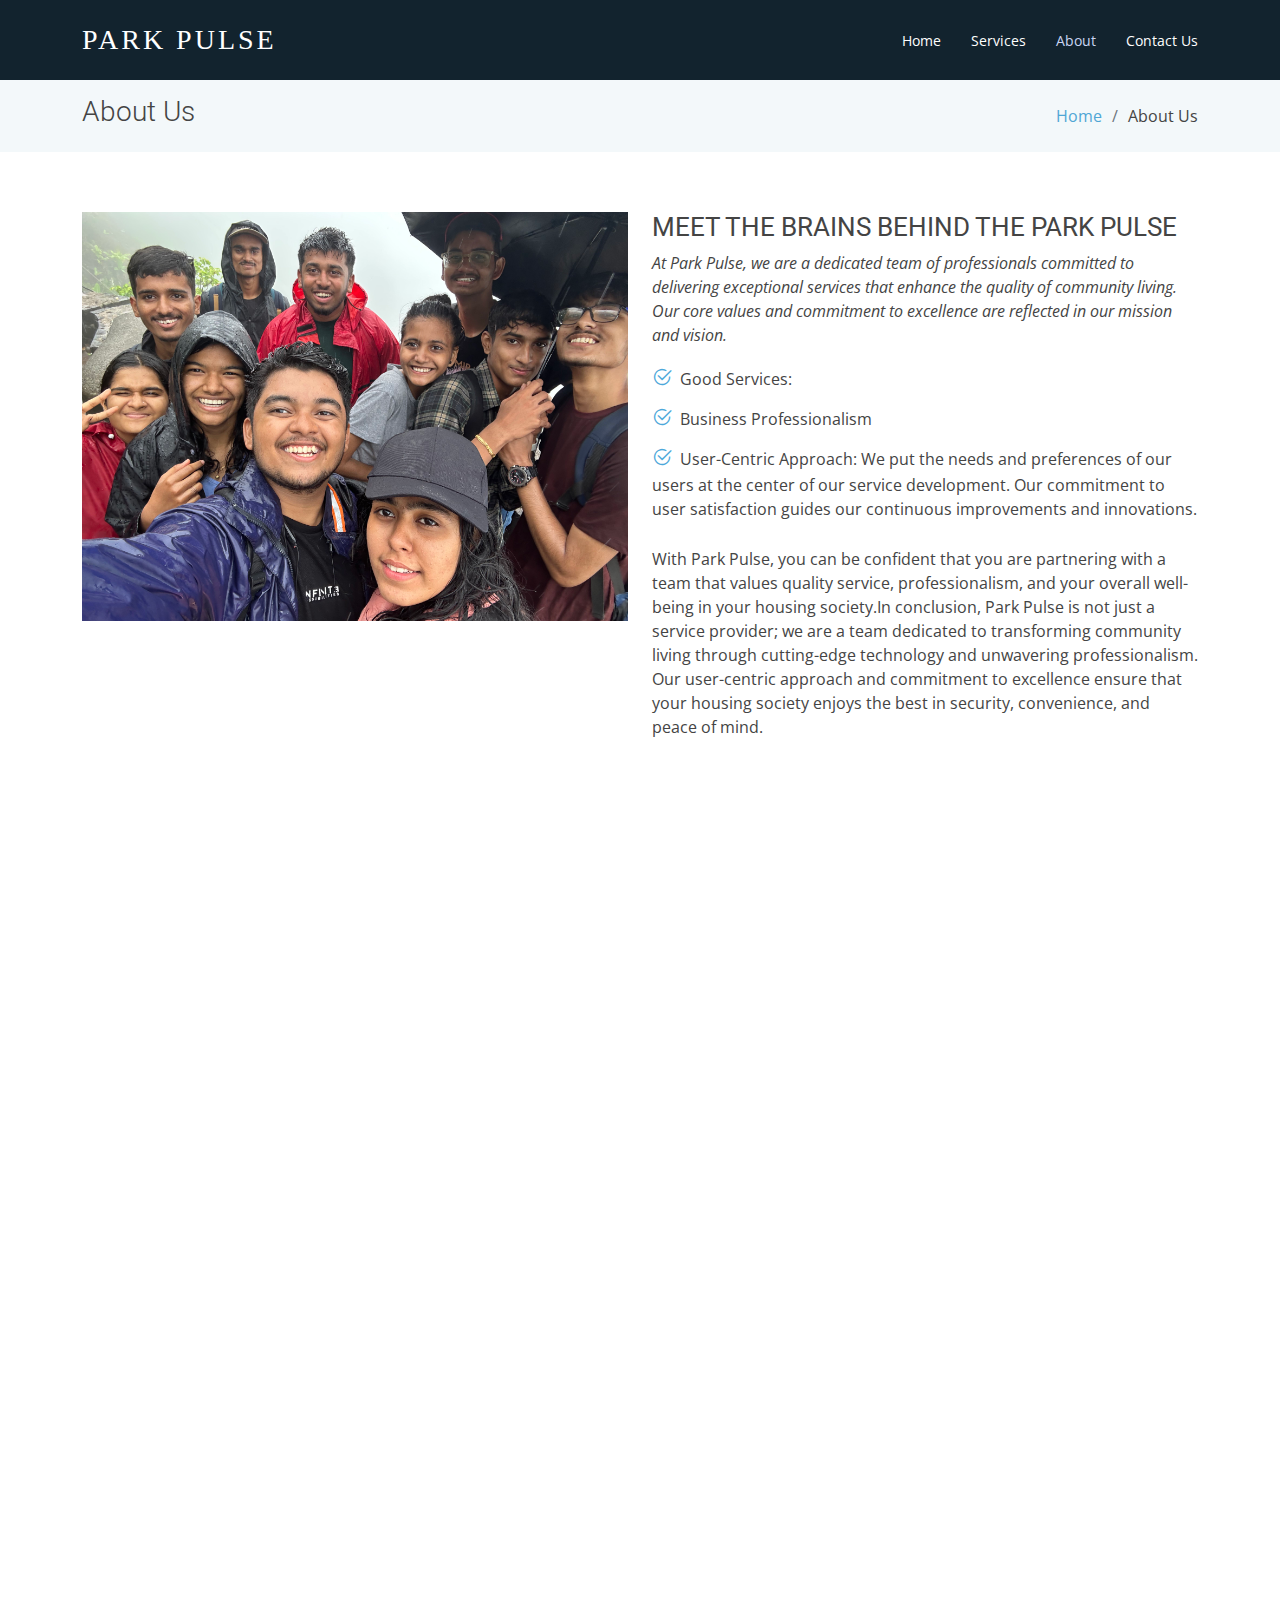
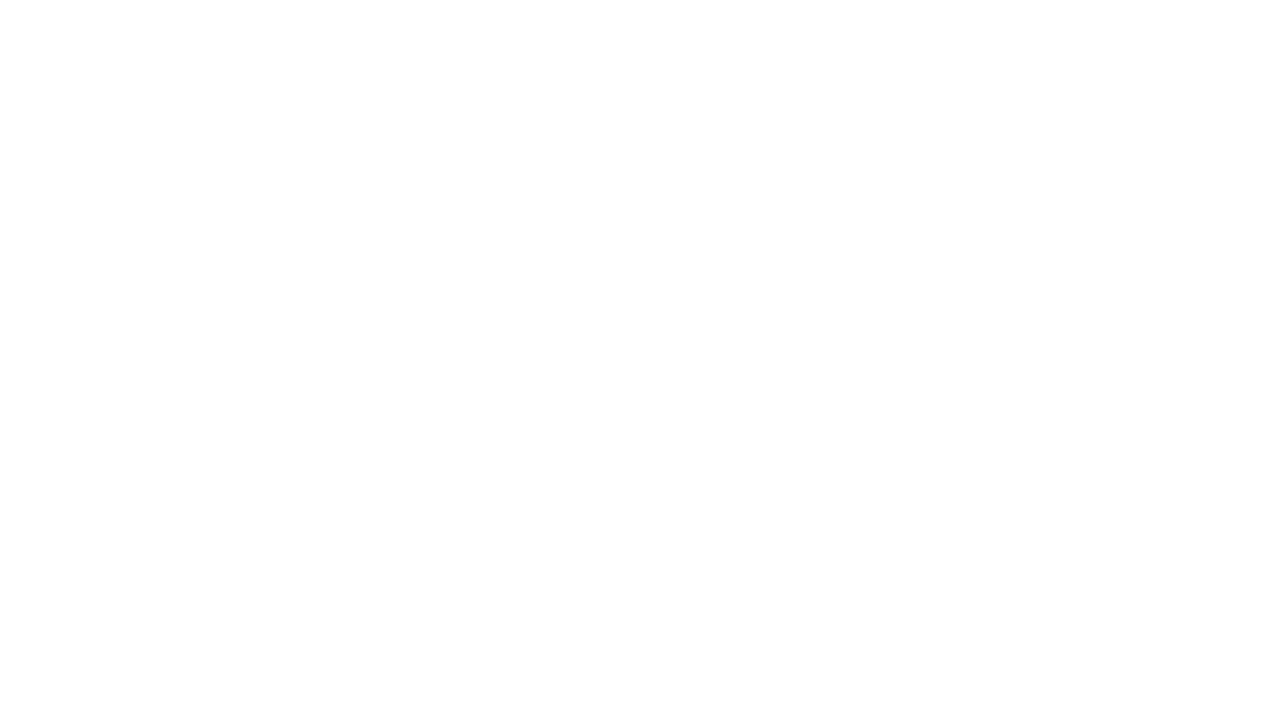
==== about.html @ 68145ab8 "chabged cokor" ====
<!DOCTYPE html>
<html lang="en">

<head>
  <meta charset="utf-8">
  <meta content="width=device-width, initial-scale=1.0" name="viewport">

  <title>About - Moderna Bootstrap Template</title>
  <meta content="" name="description">
  <meta content="" name="keywords">

  <!-- Favicons -->
  <link href="assets/img/favicon.png" rel="icon">
  <link href="assets/img/apple-touch-icon.png" rel="apple-touch-icon">

  <!-- Google Fonts -->
  <link href="https://fonts.googleapis.com/css?family=Open+Sans:300,300i,400,400i,600,600i,700,700i|Roboto:300,300i,400,400i,500,500i,700,700i&display=swap" rel="stylesheet">

  <!-- Vendor CSS Files -->
  <link href="assets/vendor/animate.css/animate.min.css" rel="stylesheet">
  <link href="assets/vendor/aos/aos.css" rel="stylesheet">
  <link href="assets/vendor/bootstrap/css/bootstrap.min.css" rel="stylesheet">
  <link href="assets/vendor/bootstrap-icons/bootstrap-icons.css" rel="stylesheet">
  <link href="assets/vendor/boxicons/css/boxicons.min.css" rel="stylesheet">
  <link href="assets/vendor/glightbox/css/glightbox.min.css" rel="stylesheet">
  <link href="assets/vendor/swiper/swiper-bundle.min.css" rel="stylesheet">

  <!-- Template Main CSS File -->
  <link href="assets/css/style.css" rel="stylesheet">

  <!-- =======================================================
  * Template Name: Moderna
  * Updated: Sep 18 2023 with Bootstrap v5.3.2
  * Template URL: https://bootstrapmade.com/free-bootstrap-template-corporate-moderna/
  * Author: BootstrapMade.com
  * License: https://bootstrapmade.com/license/
  ======================================================== -->
</head>

<body>

  <!-- ======= Header ======= -->
  <header id="header" class="fixed-top d-flex align-items-center ">
    <div class="container d-flex justify-content-between align-items-center">

      <div class="logo">
        <h1 class="text-light" style="font-family: Geneva;"><a href="index.html"><span>PARK PULSE</span></a></h1>
        <!-- Uncomment below if you prefer to use an image logo -->
        <!-- <a href="index.html"><img src="assets/img/logo.png" alt="" class="img-fluid"></a>-->
      </div>

      <nav id="navbar" class="navbar">
        <ul>
          <li><a class="" href="index.html">Home</a></li>
          <li><a href="services.html">Services</a></li>
          <li><a class="active" href="about.html">About</a></li>
          <!-- <li><a href="portfolio.html">Portfolio</a></li>
          <li><a href="team.html">Team</a></li>
          <li><a href="blog.html">Blog</a></li>
          <li class="dropdown"><a href="#"><span>Drop Down</span> <i class="bi bi-chevron-down"></i></a>
            <ul>
              <li><a href="#">Drop Down 1</a></li>
              <li class="dropdown"><a href="#"><span>Deep Drop Down</span> <i class="bi bi-chevron-right"></i></a>
                <ul>
                  <li><a href="#">Deep Drop Down 1</a></li>
                  <li><a href="#">Deep Drop Down 2</a></li>
                  <li><a href="#">Deep Drop Down 3</a></li>
                  <li><a href="#">Deep Drop Down 4</a></li>
                  <li><a href="#">Deep Drop Down 5</a></li>
                </ul>
              </li>
              <li><a href="#">Drop Down 2</a></li>
              <li><a href="#">Drop Down 3</a></li>
              <li><a href="#">Drop Down 4</a></li>
            </ul>
          </li> -->
          <li><a href="contact.html">Contact Us</a></li>
        </ul>
        <i class="bi bi-list mobile-nav-toggle"></i>
      </nav><!-- .navbar -->

    </div>
  </header><!-- End Header -->

  <main id="main">

    <!-- ======= About Us Section ======= -->
    <section class="breadcrumbs">
      <div class="container">

        <div class="d-flex justify-content-between align-items-center">
          <h2>About Us</h2>
          <ol>
            <li><a href="index.html">Home</a></li>
            <li>About Us</li>
          </ol>
        </div>

      </div>
    </section><!-- End About Us Section -->

    <!-- ======= About Section ======= -->
    <section class="about" data-aos="fade-up">
      <div class="container">

        <div class="row">
          <div class="col-lg-6">
            <img src="assets/img/about.jpg" class="img-fluid" alt="">
          </div>
          <div class="col-lg-6 pt-4 pt-lg-0">
            <h3>MEET THE BRAINS BEHIND THE PARK PULSE</h3>
            <p class="fst-italic">
              At Park Pulse, we are a dedicated team of professionals committed to delivering exceptional services that enhance the quality of community living. Our core values and commitment to excellence are reflected in our mission and vision.
            </p>
            <ul>
              <li><i class="bi bi-check2-circle"></i>  Good Services:</li>
              <li><i class="bi bi-check2-circle"></i> Business Professionalism</li>
              <li><i class="bi bi-check2-circle"></i>  User-Centric Approach: We put the needs and preferences of our users at the center of our service development.
                Our commitment to user satisfaction guides our continuous improvements and innovations.</li>
            </ul>
            <p>
              With Park Pulse, you can be confident that you are partnering with a team that values quality service, professionalism, and your overall well-being in your housing society.In conclusion, Park Pulse is not just a service provider; we are a team dedicated to transforming community living through cutting-edge technology and unwavering professionalism. Our user-centric approach and commitment to excellence ensure that your housing society enjoys the best in security, convenience, and peace of mind.
            </p>
          </div>
        </div>

      </div>
    </section><!-- End About Section -->

    <!-- ======= Facts Section ======= -->
    <section class="facts section-bg" data-aos="fade-up">
      <div class="container">

        <div class="row counters">

          <div class="col-lg-3 col-6 text-center">
            <span data-purecounter-start="0" data-purecounter-end="45" data-purecounter-duration="1" class="purecounter"></span>
            <p>Clients</p>
          </div>

          <div class="col-lg-3 col-6 text-center">
            <span data-purecounter-start="0" data-purecounter-end="92" data-purecounter-duration="1" class="purecounter"></span>
            <p>Projects</p>
          </div>

          <div class="col-lg-3 col-6 text-center">
            <span data-purecounter-start="0" data-purecounter-end="1463" data-purecounter-duration="1" class="purecounter"></span>
            <p>Hours Of Support</p>
          </div>

          <div class="col-lg-3 col-6 text-center">
            <span data-purecounter-start="0" data-purecounter-end="15" data-purecounter-duration="1" class="purecounter"></span>
            <p>Hard Workers</p>
          </div>

        </div>

      </div>
    </section><!-- End Facts Section -->

    <!-- ======= Our Skills Section ======= -->
    <!-- <section class="skills" data-aos="fade-up">
      <div class="container">

        <div class="section-title">
          <h2>Our Skills</h2>
          <p>Magnam dolores commodi suscipit. Necessitatibus eius consequatur ex aliquid fuga eum quidem. Sit sint consectetur velit. Quisquam quos quisquam cupiditate. Et nemo qui impedit suscipit alias ea. Quia fugiat sit in iste officiis commodi quidem hic quas.</p>
        </div>

        <div class="skills-content">

          <div class="progress">
            <div class="progress-bar bg-success" role="progressbar" aria-valuenow="100" aria-valuemin="0" aria-valuemax="100">
              <span class="skill">HTML <i class="val">100%</i></span>
            </div>
          </div>

          <div class="progress">
            <div class="progress-bar bg-info" role="progressbar" aria-valuenow="90" aria-valuemin="0" aria-valuemax="100">
              <span class="skill">CSS <i class="val">90%</i></span>
            </div>
          </div>

          <div class="progress">
            <div class="progress-bar bg-warning" role="progressbar" aria-valuenow="75" aria-valuemin="0" aria-valuemax="100">
              <span class="skill">JavaScript <i class="val">75%</i></span>
            </div>
          </div>

          <div class="progress">
            <div class="progress-bar bg-danger" role="progressbar" aria-valuenow="55" aria-valuemin="0" aria-valuemax="100">
              <span class="skill">Photoshop <i class="val">55%</i></span>
            </div>
          </div>

        </div>

      </div>
    </section>End Our Skills Section -->

    <!-- ======= Tetstimonials Section ======= -->
    <section class="testimonials" data-aos="fade-up">
      <div class="container">

        <div class="section-title">
          <h2>Testimonials</h2>
          <p>At Park Pulse, our current offerings include a range of comprehensive services that cater to the unique needs of housing societies. We provide real-time vehicle tracking, visitor vehicle registration, and automated parking space allocation, ensuring secure and organized living environments.Our notification and alert system keeps residents informed and offers exclusive perks like priority security alerts and preferred vehicle services. With a user-friendly interface and dedicated customer support, we deliver a seamless and convenient solution for enhanced community living. Currently Providing services at</p>
        </div>

        <div class="testimonials-carousel swiper">
          <div class="swiper-wrapper">
            <div class="testimonial-item swiper-slide">
              <img src="assets/img/testimonials/One Year at Nanded City.jpg" class="testimonial-img" alt="">
              <h3>Nanded City</h3>
              <p>
                <i class="bx bxs-quote-alt-left quote-icon-left"></i>
                "Park Pulse has truly transformed the way we manage our vehicle security and parking. With real-time tracking and efficient parking allocation, our residents feel more secure and organized. The notification system and exclusive perks are an added bonus. Highly recommended!"
                <i class="bx bxs-quote-alt-right quote-icon-right"></i>
              </p>
            </div>

            <div class="testimonial-item swiper-slide">
              <img src="assets/img/testimonials/Project-Photo-5-Bluebird-Pune-5331377_600_800_310_462.jpg" class="testimonial-img" alt="">
              <h3>Blue Bird</h3>
              
              <p>
                <i class="bx bxs-quote-alt-left quote-icon-left"></i>
                "Park Pulse is a game-changer for our housing society. It has simplified visitor vehicle registration and made parking disputes a thing of the past. The annual vehicle inspection perk is particularly appreciated. We couldn't be happier with the service."
                <i class="bx bxs-quote-alt-right quote-icon-right"></i>
              </p>
            </div>

            <div class="testimonial-item swiper-slide">
              <img src="assets/img/testimonials/IMG_20230617_184348854.jpg" class="testimonial-img" alt="">
              <h3>Kolte-Patil 24K</h3>
              
              <p>
                <i class="bx bxs-quote-alt-left quote-icon-left"></i>
                "Park Pulse is a game-changer for our housing society. It has simplified visitor vehicle registration and made parking disputes a thing of the past. The annual vehicle inspection perk is particularly appreciated. We couldn't be happier with the service."
                <i class="bx bxs-quote-alt-right quote-icon-right"></i>
              </p>
            </div>

            <div class="testimonial-item swiper-slide">
              <img src="assets/img/testimonials/IMG_20230617_184348854.jpg" class="testimonial-img" alt="">
              <h3>West Coast Park</h3>
              
              <p>
                <i class="bx bxs-quote-alt-left quote-icon-left"></i>
                "Park Pulse software is easy to use and implement."
                <i class="bx bxs-quote-alt-right quote-icon-right"></i>
              </p>
            </div>

            <div class="testimonial-item swiper-slide">
              <img src="assets/img/testimonials/Project-Photo-5-Bluebird-Pune-5331377_600_800_310_462.jpg" class="testimonial-img" alt="">
              <h3>Pride World City</h3>
              <p>
                <i class="bx bxs-quote-alt-left quote-icon-left"></i>
                "We've been using Park Pulse for a while, and it's made a world of difference. The real-time tracking and resident vehicle identification have added an extra layer of security. The system is user-friendly, and the support team is responsive. Great job!"
                <i class="bx bxs-quote-alt-right quote-icon-right"></i>
              </p>
            </div>

            <div class="testimonial-item swiper-slide">
              <img src="assets/img/testimonials/amanora.jpg" class="testimonial-img" alt="">
              <h3>Amanora Gateways</h3>
              <p>
                <i class="bx bxs-quote-alt-left quote-icon-left"></i>
                "Park Pulse has completely transformed the way our residents interact with our housing society. The priority security alerts and preferred vehicle services have added a sense of exclusivity. We're impressed with the quality of service and the continuous innovation."
                <i class="bx bxs-quote-alt-right quote-icon-right"></i>
              </p>
            </div>
          </div>
          <div class="swiper-pagination"></div>
        </div>

      </div>
    </section><!-- End Ttstimonials Section -->

  </main><!-- End #main -->

  <!-- ======= Footer ======= -->
  <footer id="footer" data-aos="fade-up" data-aos-easing="ease-in-out" data-aos-duration="500">

    <!-- <div class="footer-newsletter">
      <div class="container">
        <div class="row">
          <div class="col-lg-6">
            <h4>Our Newsletter</h4>
            <p>Tamen quem nulla quae legam multos aute sint culpa legam noster magna</p>
          </div>
          <div class="col-lg-6">
            <form action="" method="post">
              <input type="email" name="email"><input type="submit" value="Subscribe">
            </form>
          </div>
        </div>
      </div>
    </div> -->

    <div class="footer-top">
      <div class="container">
        <div class="row">

          <div class="col-lg-3 col-md-6 footer-links">
            <h4>Useful Links</h4>
            <ul>
              <li><i class="bx bx-chevron-right"></i> <a href="#">Home</a></li>
              <li><i class="bx bx-chevron-right"></i> <a href="#">About us</a></li>
              <li><i class="bx bx-chevron-right"></i> <a href="#">Services</a></li>
              <li><i class="bx bx-chevron-right"></i> <a href="#">Terms of service</a></li>
              <li><i class="bx bx-chevron-right"></i> <a href="#">Privacy policy</a></li>
            </ul>
          </div>

          <div class="col-lg-3 col-md-6 footer-links">
            <h4>Our Services</h4>
            <ul>
              <li><i class="bx bx-chevron-right"></i> <a href="#">Vehicle Tracking</a></li>
              <li><i class="bx bx-chevron-right"></i> <a href="#">Enhanced Security</a></li>
              <li><i class="bx bx-chevron-right"></i> <a href="#">Efficient Vehicle Management</a></li>
              <li><i class="bx bx-chevron-right"></i> <a href="#">Convenience for Residents</a></li>
              <li><i class="bx bx-chevron-right"></i> <a href="#">Cost Savings</a></li>
              
            </ul>
          </div>

          <div class="col-lg-3 col-md-6 footer-contact">
            <h4>Contact Us</h4>
            <p>
              FQQR+9GF, AtulNagar Phase I,<br> Atul Nagar,<br> Warje, Pune,<br> Maharashtra
              <strong>Phone:</strong> +91 8180008181<br>
              <strong>Email:</strong>  info@parkpulse.com<br>
            </p>

          </div>

          <div class="col-lg-3 col-md-6 footer-info">
            <h3>About Park Pulse</h3>
            <p>The "Housing Society Member and Vehicle Tracking System" is a cutting-edge solution that enhances security and simplifies vehicle management in housing societies. This innovative system empowers residents and security personnel with real-time vehicle tracking, simplifies visitor management, automates parking allocation, and provides notifications, ensuring a secure and convenient living environment.</p>
            <div class="social-links mt-3">
              <a href="#" class="twitter"><i class="bx bxl-twitter"></i></a>
              <a href="#" class="facebook"><i class="bx bxl-facebook"></i></a>
              <a href="#" class="instagram"><i class="bx bxl-instagram"></i></a>
              <a href="#" class="linkedin"><i class="bx bxl-linkedin"></i></a>
            </div>
          </div>

        </div>
      </div>
    </div>

    <div class="container">
      <div class="copyright">
        &copy; Copyright <strong><span>PARK PULSE</span></strong>. All Rights Reserved
      </div>
      <div class="credits">
        <!-- All the links in the footer should remain intact. -->
        <!-- You can delete the links only if you purchased the pro version. -->
        <!-- Licensing information: https://bootstrapmade.com/license/ -->
        <!-- Purchase the pro version with working PHP/AJAX contact form: https://bootstrapmade.com/free-bootstrap-template-corporate-moderna/ -->
        Designed by <a href="https://bootstrapmade.com/">BootstrapMade</a>
      </div>
    </div>
  </footer><!-- End Footer -->

  <a href="#" class="back-to-top d-flex align-items-center justify-content-center"><i class="bi bi-arrow-up-short"></i></a>

  <!-- Vendor JS Files -->
  <script src="assets/vendor/purecounter/purecounter_vanilla.js"></script>
  <script src="assets/vendor/aos/aos.js"></script>
  <script src="assets/vendor/bootstrap/js/bootstrap.bundle.min.js"></script>
  <script src="assets/vendor/glightbox/js/glightbox.min.js"></script>
  <script src="assets/vendor/isotope-layout/isotope.pkgd.min.js"></script>
  <script src="assets/vendor/swiper/swiper-bundle.min.js"></script>
  <script src="assets/vendor/waypoints/noframework.waypoints.js"></script>
  <script src="assets/vendor/php-email-form/validate.js"></script>

  <!-- Template Main JS File -->
  <script src="assets/js/main.js"></script>

</body>

</html>
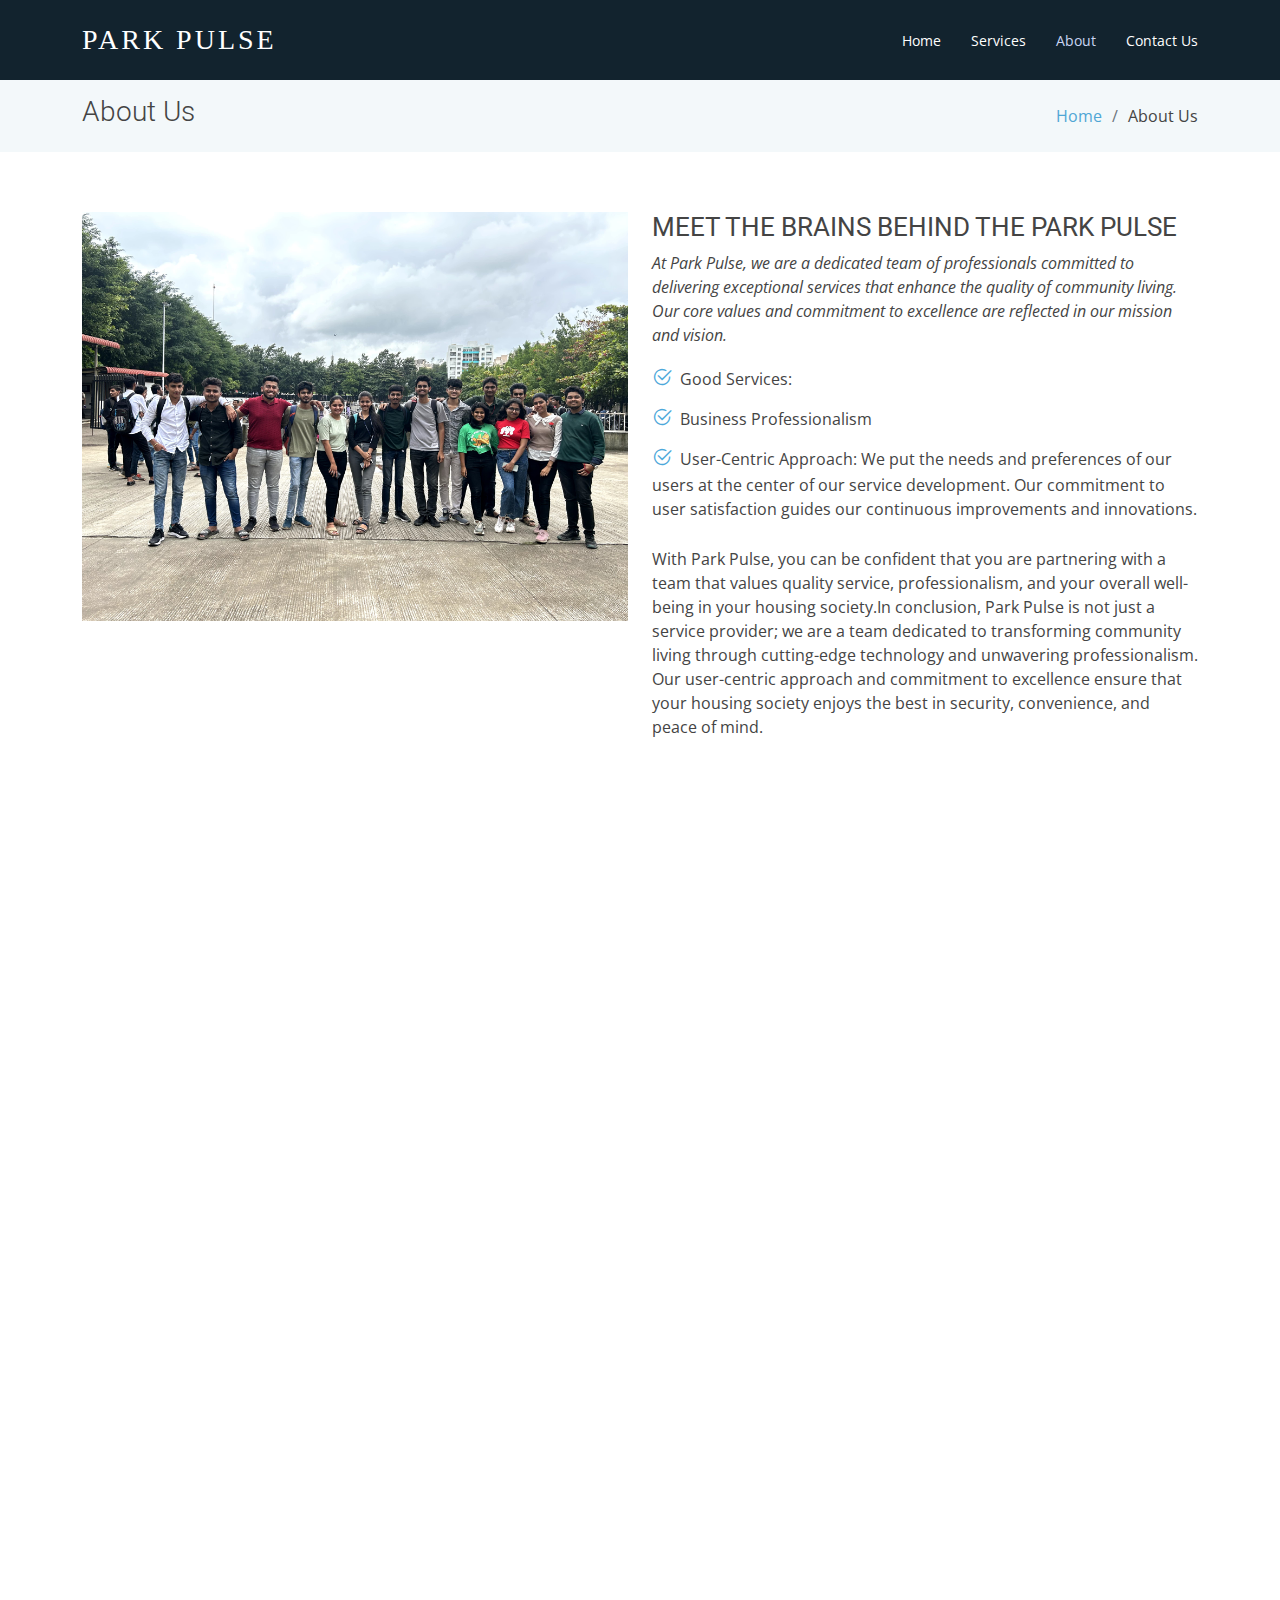
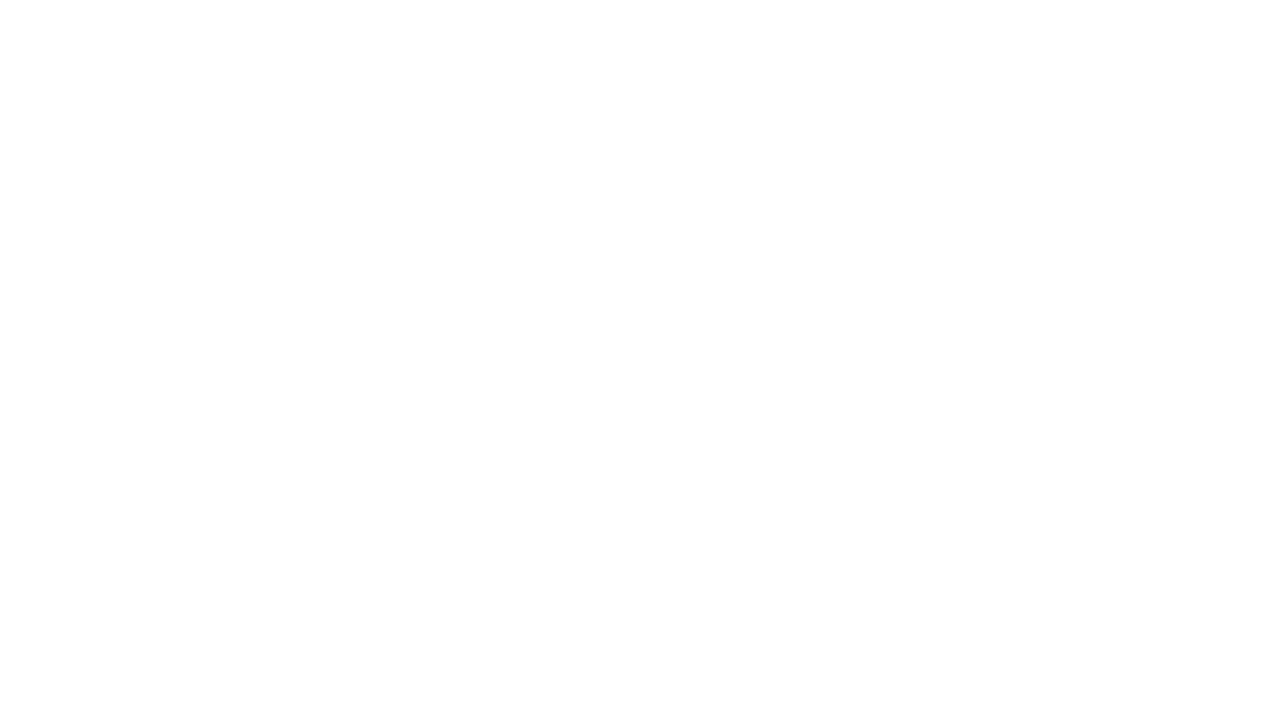
==== commit e198e291: "img src" ====
--- a/about.html
+++ b/about.html
@@ -105,7 +105,7 @@
 
         <div class="row">
           <div class="col-lg-6">
-            <img src="assets/img/about.jpg" class="img-fluid" alt="">
+            <img src="assets/img/about.jpeg" class="img-fluid" alt="">
           </div>
           <div class="col-lg-6 pt-4 pt-lg-0">
             <h3>MEET THE BRAINS BEHIND THE PARK PULSE</h3>
--- a/assets/css/style.css
+++ b/assets/css/style.css
@@ -1848,7 +1848,7 @@
 }
 
 .blog .blog-author .social-links a {
-  color: rgba(30, 67, 86, 0.5);
+  color: #164A41;
   margin-right: 5px;
 }
 
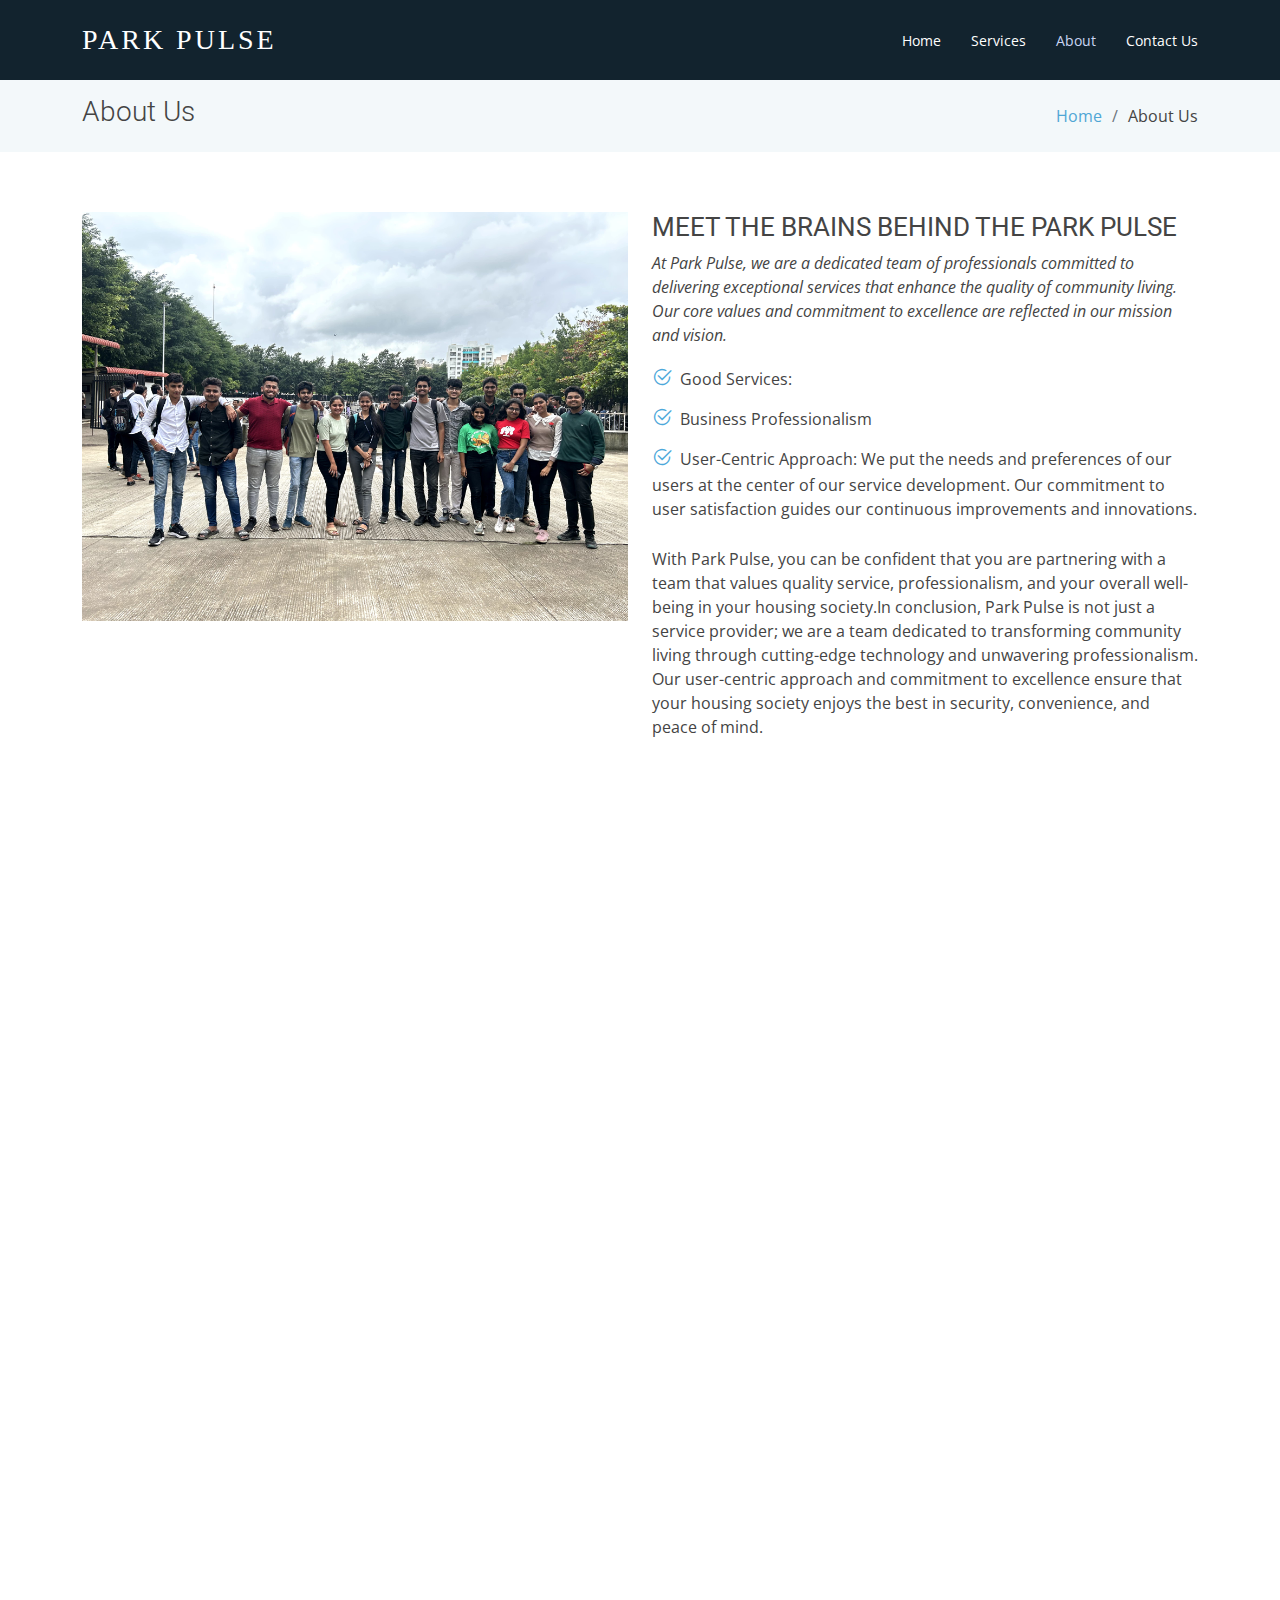
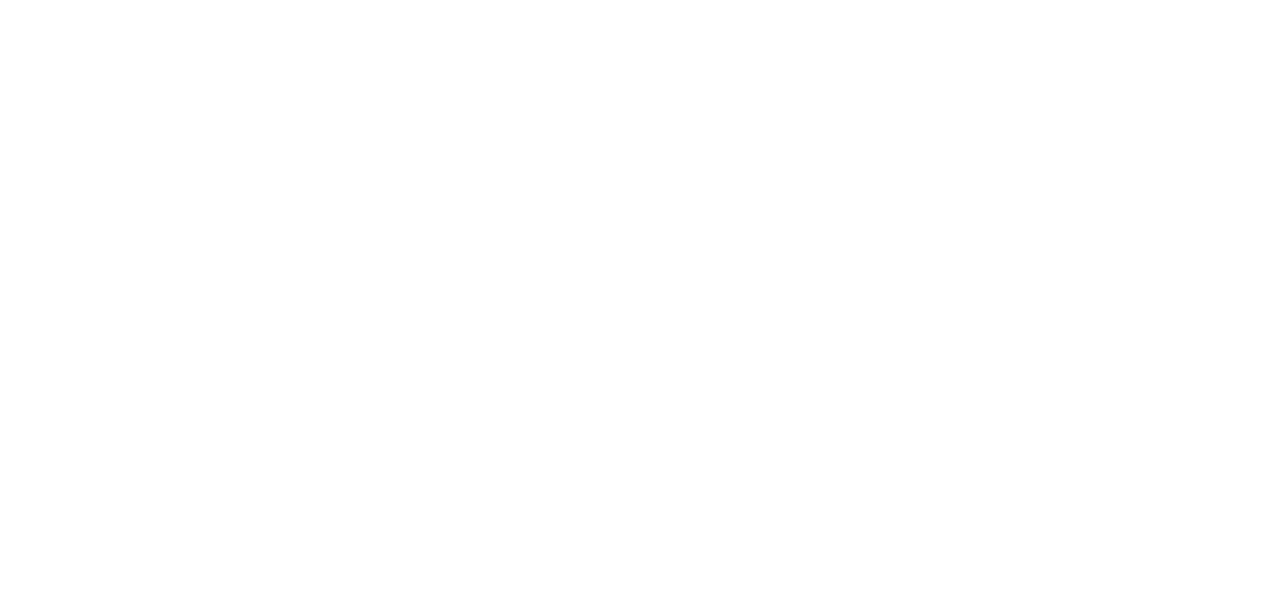
==== commit 2dcc36f9: "footer change" ====
--- a/about.html
+++ b/about.html
@@ -280,105 +280,101 @@
 
   </main><!-- End #main -->
 
-  <!-- ======= Footer ======= -->
-  <footer id="footer" data-aos="fade-up" data-aos-easing="ease-in-out" data-aos-duration="500">
-
-    <!-- <div class="footer-newsletter">
-      <div class="container">
-        <div class="row">
-          <div class="col-lg-6">
-            <h4>Our Newsletter</h4>
-            <p>Tamen quem nulla quae legam multos aute sint culpa legam noster magna</p>
-          </div>
-          <div class="col-lg-6">
-            <form action="" method="post">
-              <input type="email" name="email"><input type="submit" value="Subscribe">
-            </form>
-          </div>
-        </div>
-      </div>
-    </div> -->
-
-    <div class="footer-top">
-      <div class="container">
-        <div class="row">
-
-          <div class="col-lg-3 col-md-6 footer-links">
-            <h4>Useful Links</h4>
-            <ul>
-              <li><i class="bx bx-chevron-right"></i> <a href="#">Home</a></li>
-              <li><i class="bx bx-chevron-right"></i> <a href="#">About us</a></li>
-              <li><i class="bx bx-chevron-right"></i> <a href="#">Services</a></li>
-              <li><i class="bx bx-chevron-right"></i> <a href="#">Terms of service</a></li>
-              <li><i class="bx bx-chevron-right"></i> <a href="#">Privacy policy</a></li>
-            </ul>
-          </div>
-
-          <div class="col-lg-3 col-md-6 footer-links">
-            <h4>Our Services</h4>
-            <ul>
-              <li><i class="bx bx-chevron-right"></i> <a href="#">Vehicle Tracking</a></li>
-              <li><i class="bx bx-chevron-right"></i> <a href="#">Enhanced Security</a></li>
-              <li><i class="bx bx-chevron-right"></i> <a href="#">Efficient Vehicle Management</a></li>
-              <li><i class="bx bx-chevron-right"></i> <a href="#">Convenience for Residents</a></li>
-              <li><i class="bx bx-chevron-right"></i> <a href="#">Cost Savings</a></li>
-              
-            </ul>
-          </div>
-
-          <div class="col-lg-3 col-md-6 footer-contact">
-            <h4>Contact Us</h4>
-            <p>
-              FQQR+9GF, AtulNagar Phase I,<br> Atul Nagar,<br> Warje, Pune,<br> Maharashtra
-              <strong>Phone:</strong> +91 8180008181<br>
-              <strong>Email:</strong>  info@parkpulse.com<br>
-            </p>
-
-          </div>
-
-          <div class="col-lg-3 col-md-6 footer-info">
-            <h3>About Park Pulse</h3>
-            <p>The "Housing Society Member and Vehicle Tracking System" is a cutting-edge solution that enhances security and simplifies vehicle management in housing societies. This innovative system empowers residents and security personnel with real-time vehicle tracking, simplifies visitor management, automates parking allocation, and provides notifications, ensuring a secure and convenient living environment.</p>
-            <div class="social-links mt-3">
-              <a href="#" class="twitter"><i class="bx bxl-twitter"></i></a>
-              <a href="#" class="facebook"><i class="bx bxl-facebook"></i></a>
-              <a href="#" class="instagram"><i class="bx bxl-instagram"></i></a>
-              <a href="#" class="linkedin"><i class="bx bxl-linkedin"></i></a>
-            </div>
-          </div>
-
+ <!-- ======= Footer ======= -->
+ <footer id="footer" data-aos="fade-up" data-aos-easing="ease-in-out" data-aos-duration="500">
+
+  <!-- <div class="footer-newsletter">
+    <div class="container">
+      <div class="row">
+        <div class="col-lg-6">
+          <h4>Our Newsletter</h4>
+          <p>Tamen quem nulla quae legam multos aute sint culpa legam noster magna</p>
+        </div>
+        <div class="col-lg-6">
+          <form action="" method="post">
+            <input type="email" name="email"><input type="submit" value="Subscribe">
+          </form>
         </div>
       </div>
     </div>
-
+  </div> -->
+
+  <div class="footer-top">
     <div class="container">
-      <div class="copyright">
-        &copy; Copyright <strong><span>PARK PULSE</span></strong>. All Rights Reserved
-      </div>
-      <div class="credits">
-        <!-- All the links in the footer should remain intact. -->
-        <!-- You can delete the links only if you purchased the pro version. -->
-        <!-- Licensing information: https://bootstrapmade.com/license/ -->
-        <!-- Purchase the pro version with working PHP/AJAX contact form: https://bootstrapmade.com/free-bootstrap-template-corporate-moderna/ -->
-        Designed by <a href="https://bootstrapmade.com/">BootstrapMade</a>
-      </div>
+      <div class="row">
+
+        <div class="col-lg-3 col-md-6 footer-links">
+          <h4>Useful Links</h4>
+          <ul>
+            <li><i class="bx bx-chevron-right"></i> <a href="#">Home</a></li>
+            <li><i class="bx bx-chevron-right"></i> <a href="#">About us</a></li>
+            <li><i class="bx bx-chevron-right"></i> <a href="#">Services</a></li>
+            <li><i class="bx bx-chevron-right"></i> <a href="#">Terms of service</a></li>
+            <!-- <li><i class="bx bx-chevron-right"></i> <a href="#">Privacy policy</a></li> -->
+          </ul>
+        </div>
+
+        <div class="col-lg-3 col-md-6 footer-links">
+          <h4>Our Services</h4>
+          <ul>
+            <li><i class="bx bx-chevron-right"></i> <a href="#">Vehicle Tracking</a></li>
+            <li><i class="bx bx-chevron-right"></i> <a href="#">Enhanced Security</a></li>
+            <li><i class="bx bx-chevron-right"></i> <a href="#">Efficient Vehicle Management</a></li>
+            <li><i class="bx bx-chevron-right"></i> <a href="#">Convenience for Residents</a></li>
+            <!-- <li><i class="bx bx-chevron-right"></i> <a href="#">Cost Savings</a></li> -->
+          </ul>
+        </div>
+
+        <div class="col-lg-3 col-md-6 footer-contact">
+          <h4>Contact Us</h4>
+          <p>
+            FQQR+9GF, AtulNagar Phase I,<br> Atul Nagar,<br> Warje Pune,<br> Maharashtra <br>
+            <strong>Phone:</strong> +91 8711450548<br>
+            <strong>Email:</strong>  info@parkpulse.com<br>
+          </p>
+
+        </div>
+
+        <div class="col-lg-3 col-md-6 footer-info">
+          <h3>About Park Pulse</h3>
+          <p>The "Housing Society Member and Vehicle Tracking System" is a cutting-edge solution that enhances security and simplifies vehicle management in housing societies.</p>
+          <div class="social-links mt-3">
+            <a href="#" class="twitter"><i class="bx bxl-twitter"></i></a>
+            <a href="#" class="facebook"><i class="bx bxl-facebook"></i></a>
+            <a href="#" class="instagram"><i class="bx bxl-instagram"></i></a>
+            <a href="#" class="linkedin"><i class="bx bxl-linkedin"></i></a>
+          </div>
+        </div>
+
+  <div class="container">
+    <div class="copyright">
+      &copy; Copyright <strong><a href="index.html"><span>PARK PULSE</span></strong>. All Rights Reserved
     </div>
-  </footer><!-- End Footer -->
-
-  <a href="#" class="back-to-top d-flex align-items-center justify-content-center"><i class="bi bi-arrow-up-short"></i></a>
-
-  <!-- Vendor JS Files -->
-  <script src="assets/vendor/purecounter/purecounter_vanilla.js"></script>
-  <script src="assets/vendor/aos/aos.js"></script>
-  <script src="assets/vendor/bootstrap/js/bootstrap.bundle.min.js"></script>
-  <script src="assets/vendor/glightbox/js/glightbox.min.js"></script>
-  <script src="assets/vendor/isotope-layout/isotope.pkgd.min.js"></script>
-  <script src="assets/vendor/swiper/swiper-bundle.min.js"></script>
-  <script src="assets/vendor/waypoints/noframework.waypoints.js"></script>
-  <script src="assets/vendor/php-email-form/validate.js"></script>
-
-  <!-- Template Main JS File -->
-  <script src="assets/js/main.js"></script>
+    <div class="credits">
+      <!-- All the links in the footer should remain intact. -->
+      <!-- You can delete the links only if you purchased the pro version. -->
+      <!-- Licensing information: https://bootstrapmade.com/license/ -->
+      <!-- Purchase the pro version with working PHP/AJAX contact form: https://bootstrapmade.com/free-bootstrap-template-corporate-moderna/ -->
+      Designed by <a href="#"><p style="color: yellow; font-weight: bold; font-family: Verdana, Geneva, Tahoma, sans-serif
+      ;">GEETESH KARJAVKAR & ASHUTOSH WAGHIRE</p></a>
+    </div>
+  </div>
+</footer><!-- End Footer -->
+
+<a href="#" class="back-to-top d-flex align-items-center justify-content-center"><i class="bi bi-arrow-up-short"></i></a>
+
+<!-- Vendor JS Files -->
+<script src="assets/vendor/purecounter/purecounter_vanilla.js"></script>
+<script src="assets/vendor/aos/aos.js"></script>
+<script src="assets/vendor/bootstrap/js/bootstrap.bundle.min.js"></script>
+<script src="assets/vendor/glightbox/js/glightbox.min.js"></script>
+<script src="assets/vendor/isotope-layout/isotope.pkgd.min.js"></script>
+<script src="assets/vendor/swiper/swiper-bundle.min.js"></script>
+<script src="assets/vendor/waypoints/noframework.waypoints.js"></script>
+<script src="assets/vendor/php-email-form/validate.js"></script>
+
+<!-- Template Main JS File -->
+<script src="assets/js/main.js"></script>
 
 </body>
 
--- a/assets/css/style.css
+++ b/assets/css/style.css
@@ -356,7 +356,7 @@
   top: 0;
   width: 130%;
   height: 95%;
-  background: url("../img/peakpx.jpg") center center no-repeat;
+  background: url("../img/build.jpg") center center no-repeat;
   z-index: 0;
   border-radius: 0 0 50% 50%;
   transform: translateX(-50%) rotate(0deg);
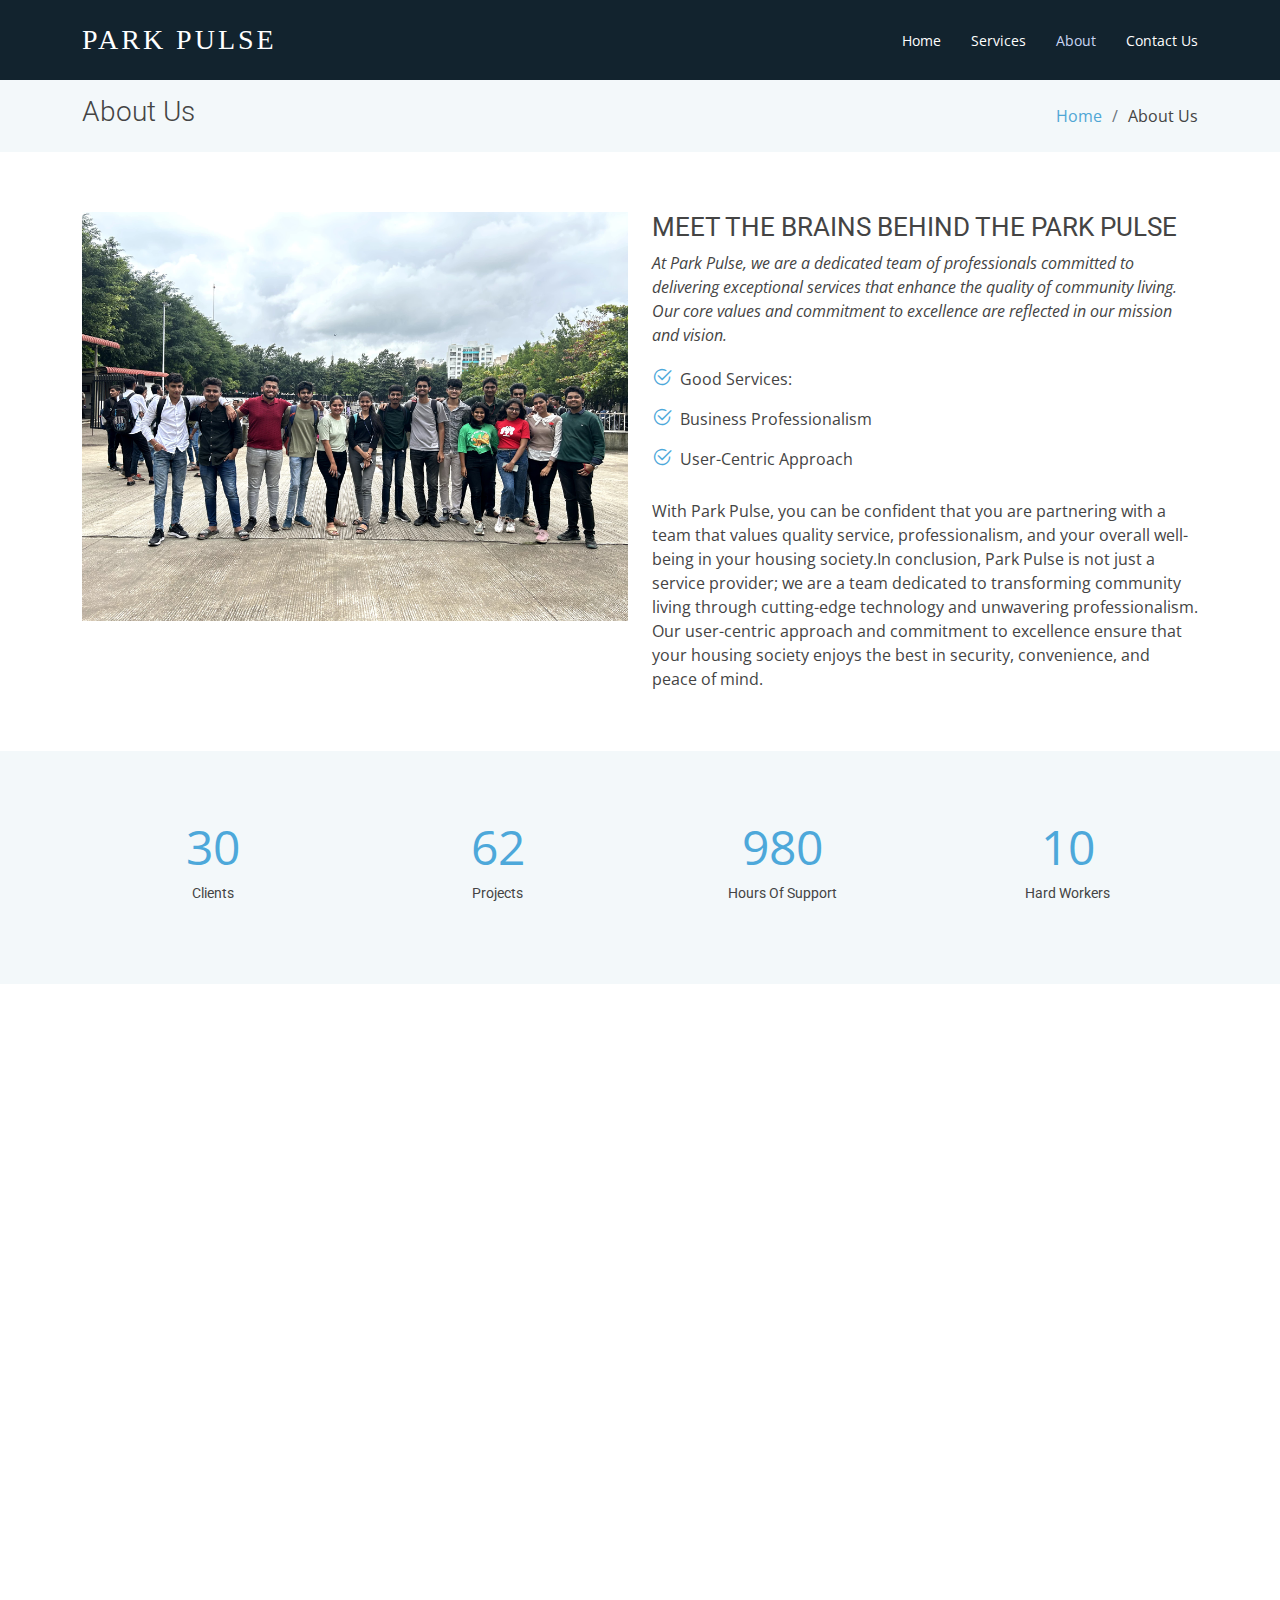
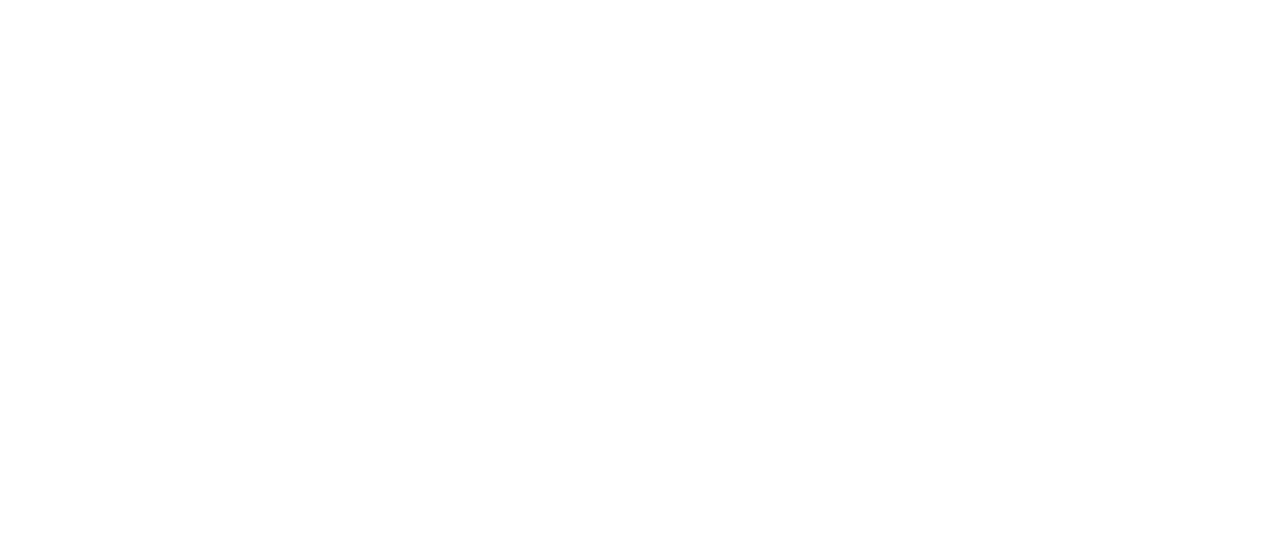
==== commit 01d4bbcc: "kay taku?" ====
--- a/about.html
+++ b/about.html
@@ -115,8 +115,7 @@
             <ul>
               <li><i class="bi bi-check2-circle"></i>  Good Services:</li>
               <li><i class="bi bi-check2-circle"></i> Business Professionalism</li>
-              <li><i class="bi bi-check2-circle"></i>  User-Centric Approach: We put the needs and preferences of our users at the center of our service development.
-                Our commitment to user satisfaction guides our continuous improvements and innovations.</li>
+              <li><i class="bi bi-check2-circle"></i>  User-Centric Approach
             </ul>
             <p>
               With Park Pulse, you can be confident that you are partnering with a team that values quality service, professionalism, and your overall well-being in your housing society.In conclusion, Park Pulse is not just a service provider; we are a team dedicated to transforming community living through cutting-edge technology and unwavering professionalism. Our user-centric approach and commitment to excellence ensure that your housing society enjoys the best in security, convenience, and peace of mind.
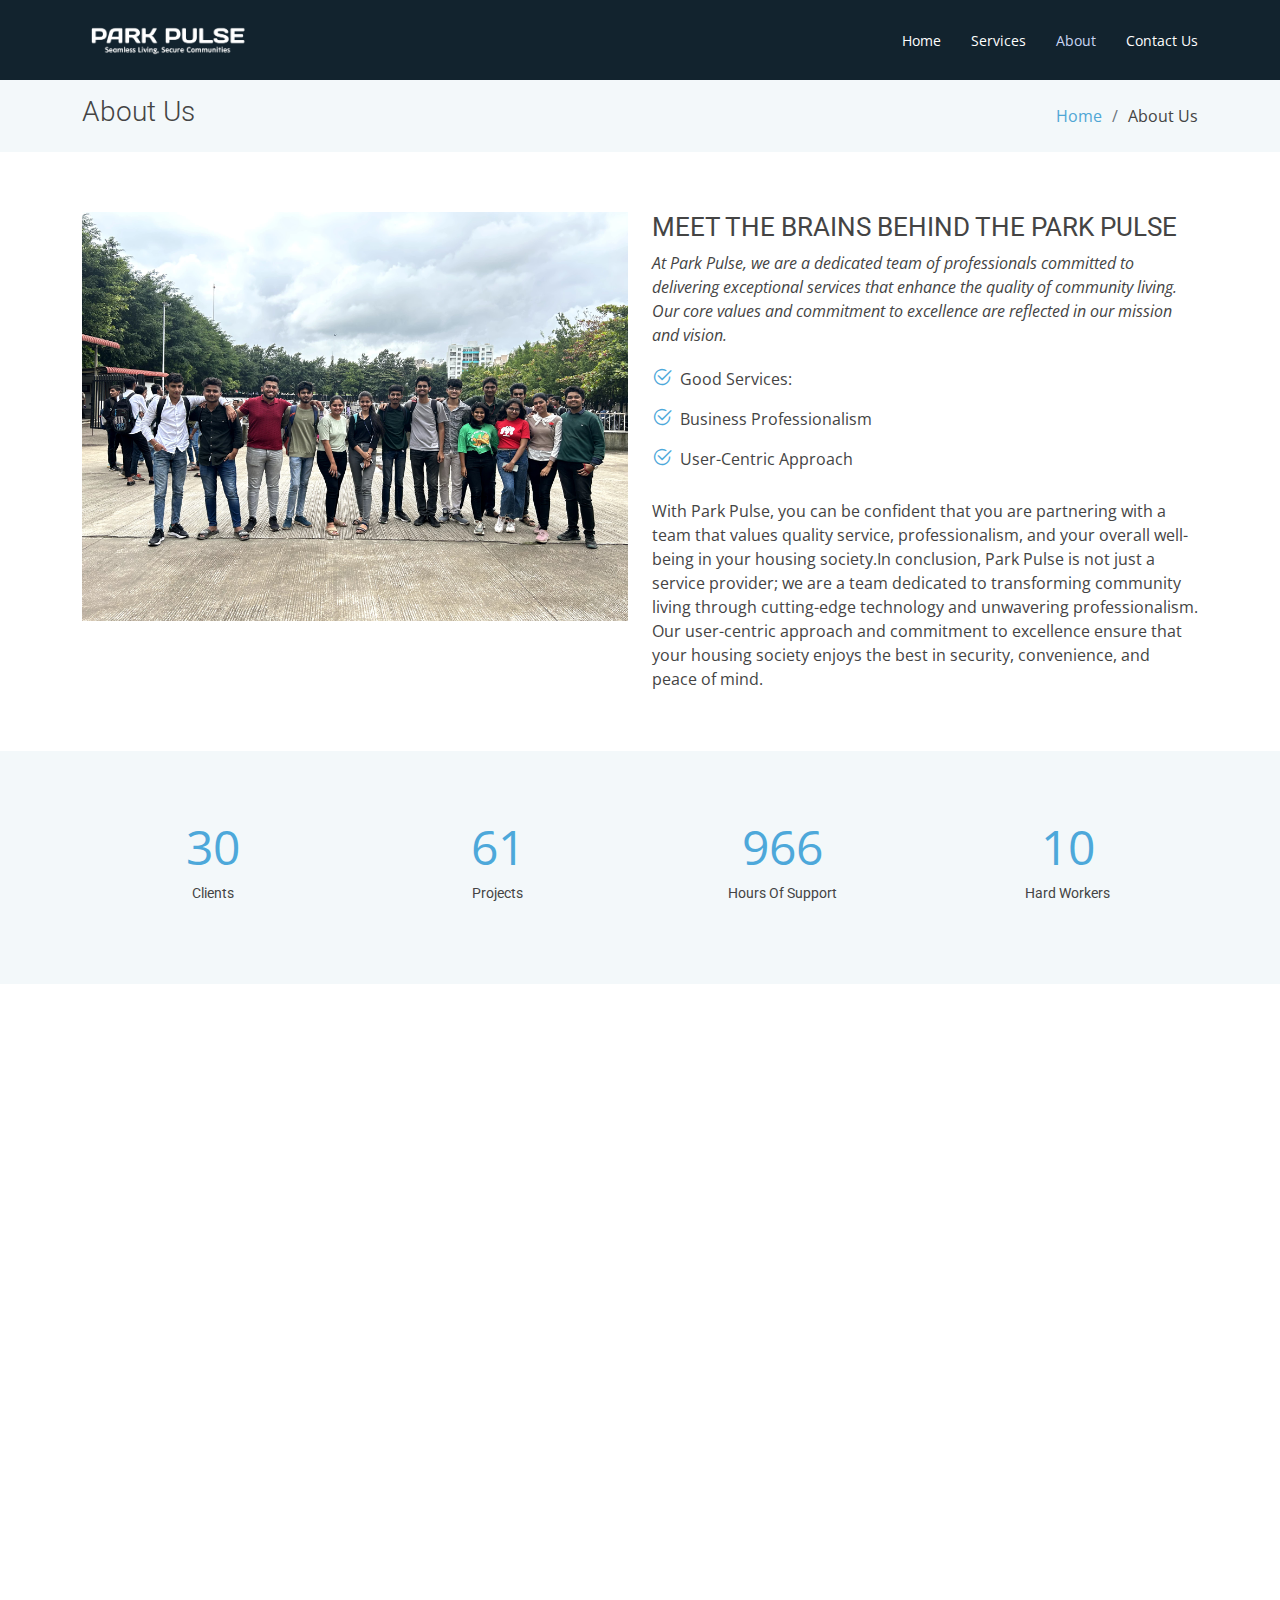
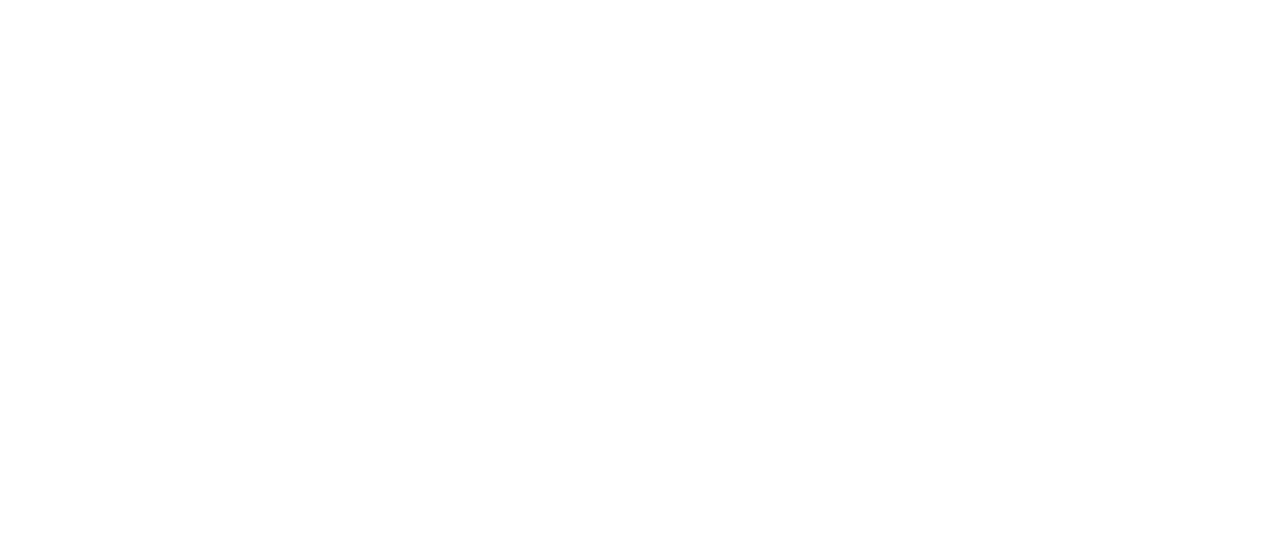
==== commit f3f04656: "logo" ====
--- a/about.html
+++ b/about.html
@@ -44,9 +44,9 @@
     <div class="container d-flex justify-content-between align-items-center">
 
       <div class="logo">
-        <h1 class="text-light" style="font-family: Geneva;"><a href="index.html"><span>PARK PULSE</span></a></h1>
+        <!-- <h1 class="text-light" style="font-family: Geneva;"><a href="index.html"><span>PARK PULSE</span></a></h1> -->
         <!-- Uncomment below if you prefer to use an image logo -->
-        <!-- <a href="index.html"><img src="assets/img/logo.png" alt="" class="img-fluid"></a>-->
+        <a href="index.html"><img src="assets/img/logo.png" alt="" class="img-fluid"></a>
       </div>
 
       <nav id="navbar" class="navbar">
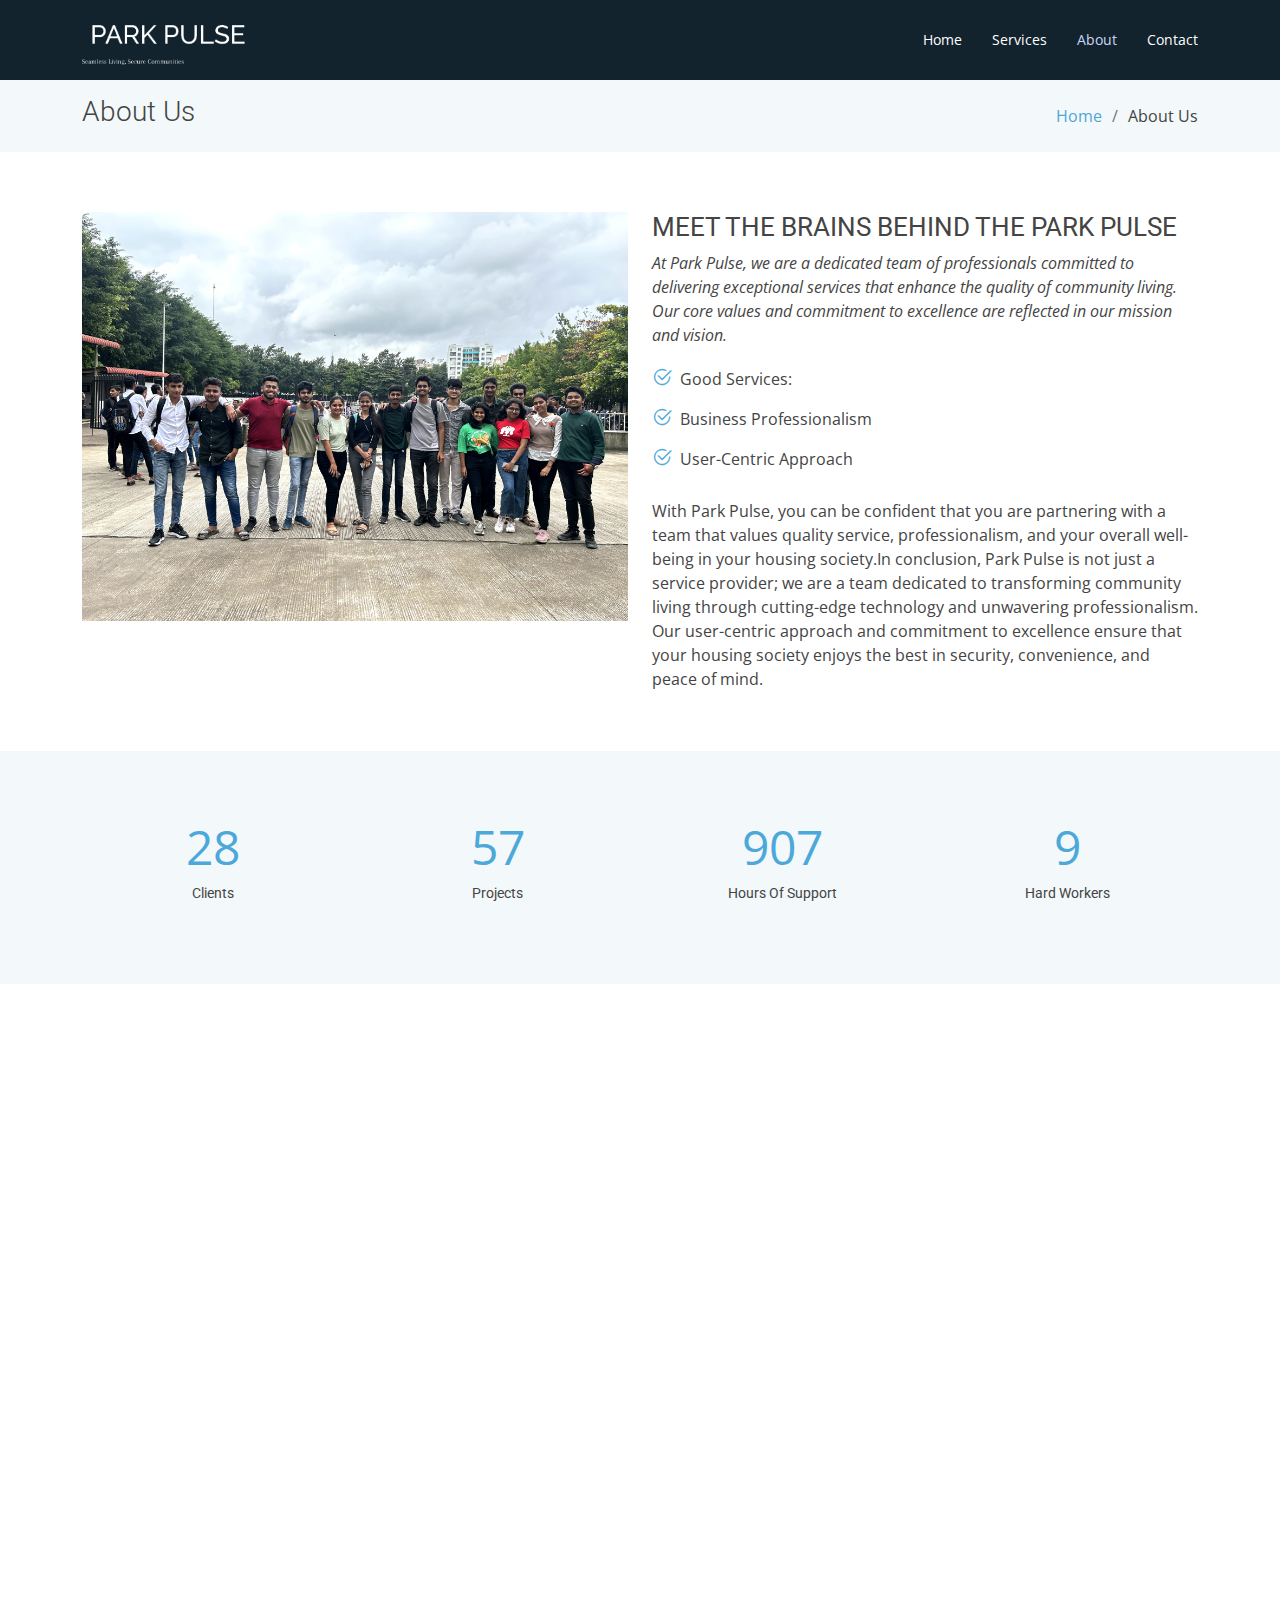
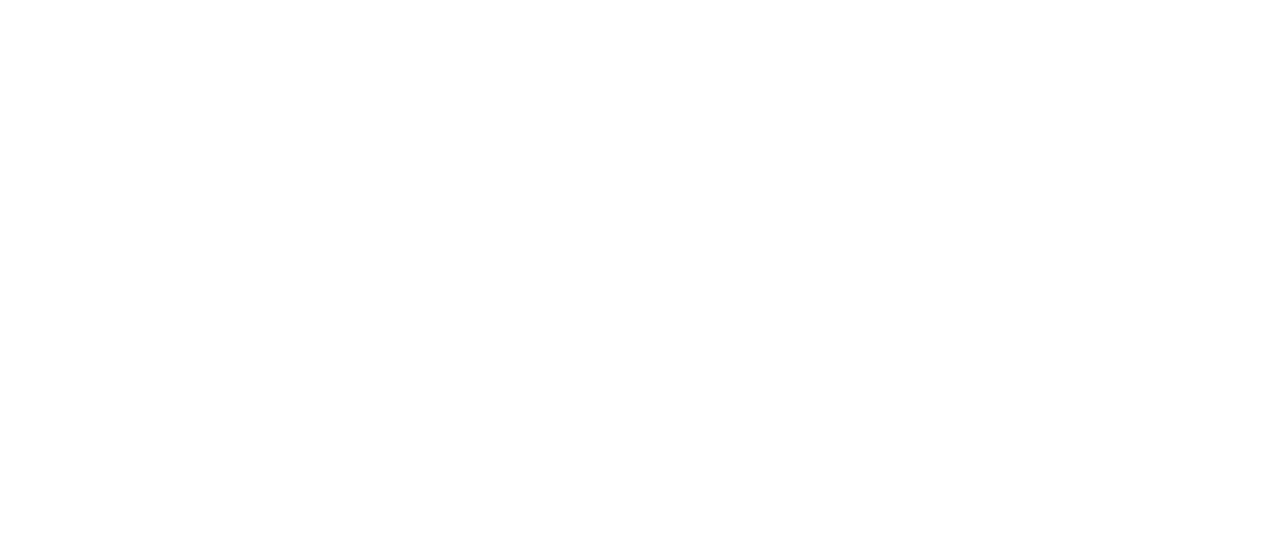
==== commit e613c6e9: "changes" ====
--- a/about.html
+++ b/about.html
@@ -74,7 +74,7 @@
               <li><a href="#">Drop Down 4</a></li>
             </ul>
           </li> -->
-          <li><a href="contact.html">Contact Us</a></li>
+          <li><a href="contact.html">Contact</a></li>
         </ul>
         <i class="bi bi-list mobile-nav-toggle"></i>
       </nav><!-- .navbar -->
--- a/assets/css/style.css
+++ b/assets/css/style.css
@@ -106,7 +106,7 @@
 #header .logo img {
   padding: 0;
   margin: 0;
-  max-height: 40px;
+  max-height: 50px;
 }
 
 #main {
@@ -356,12 +356,12 @@
   top: 0;
   width: 130%;
   height: 95%;
-  background: url("../img/build.jpg") center center no-repeat;
+  background: url("../img/ryo-yoshitake-Qo9jc6U3zrQ-unsplash.jpg") center center no-repeat;
   z-index: 0;
   border-radius: 0 0 50% 50%;
   transform: translateX(-50%) rotate(0deg);
-  filter: blur(8px);
-  -webkit-filter: blur(8px);
+  /* filter: blur(8px);
+  -webkit-filter: blur(8px); */
 }
 
 #hero::before {
@@ -509,7 +509,7 @@
   top: 0;
   right: 0;
   bottom: 0;
-  background: url("../img/brian-babb-XbwHrt87mQ0-unsplash.jpg") center center no-repeat;
+  background: url("../img/ryo-yoshitake-Qo9jc6U3zrQ-unsplash.jpg") center center no-repeat;
 }
 
 #hero-no-slider h2 {
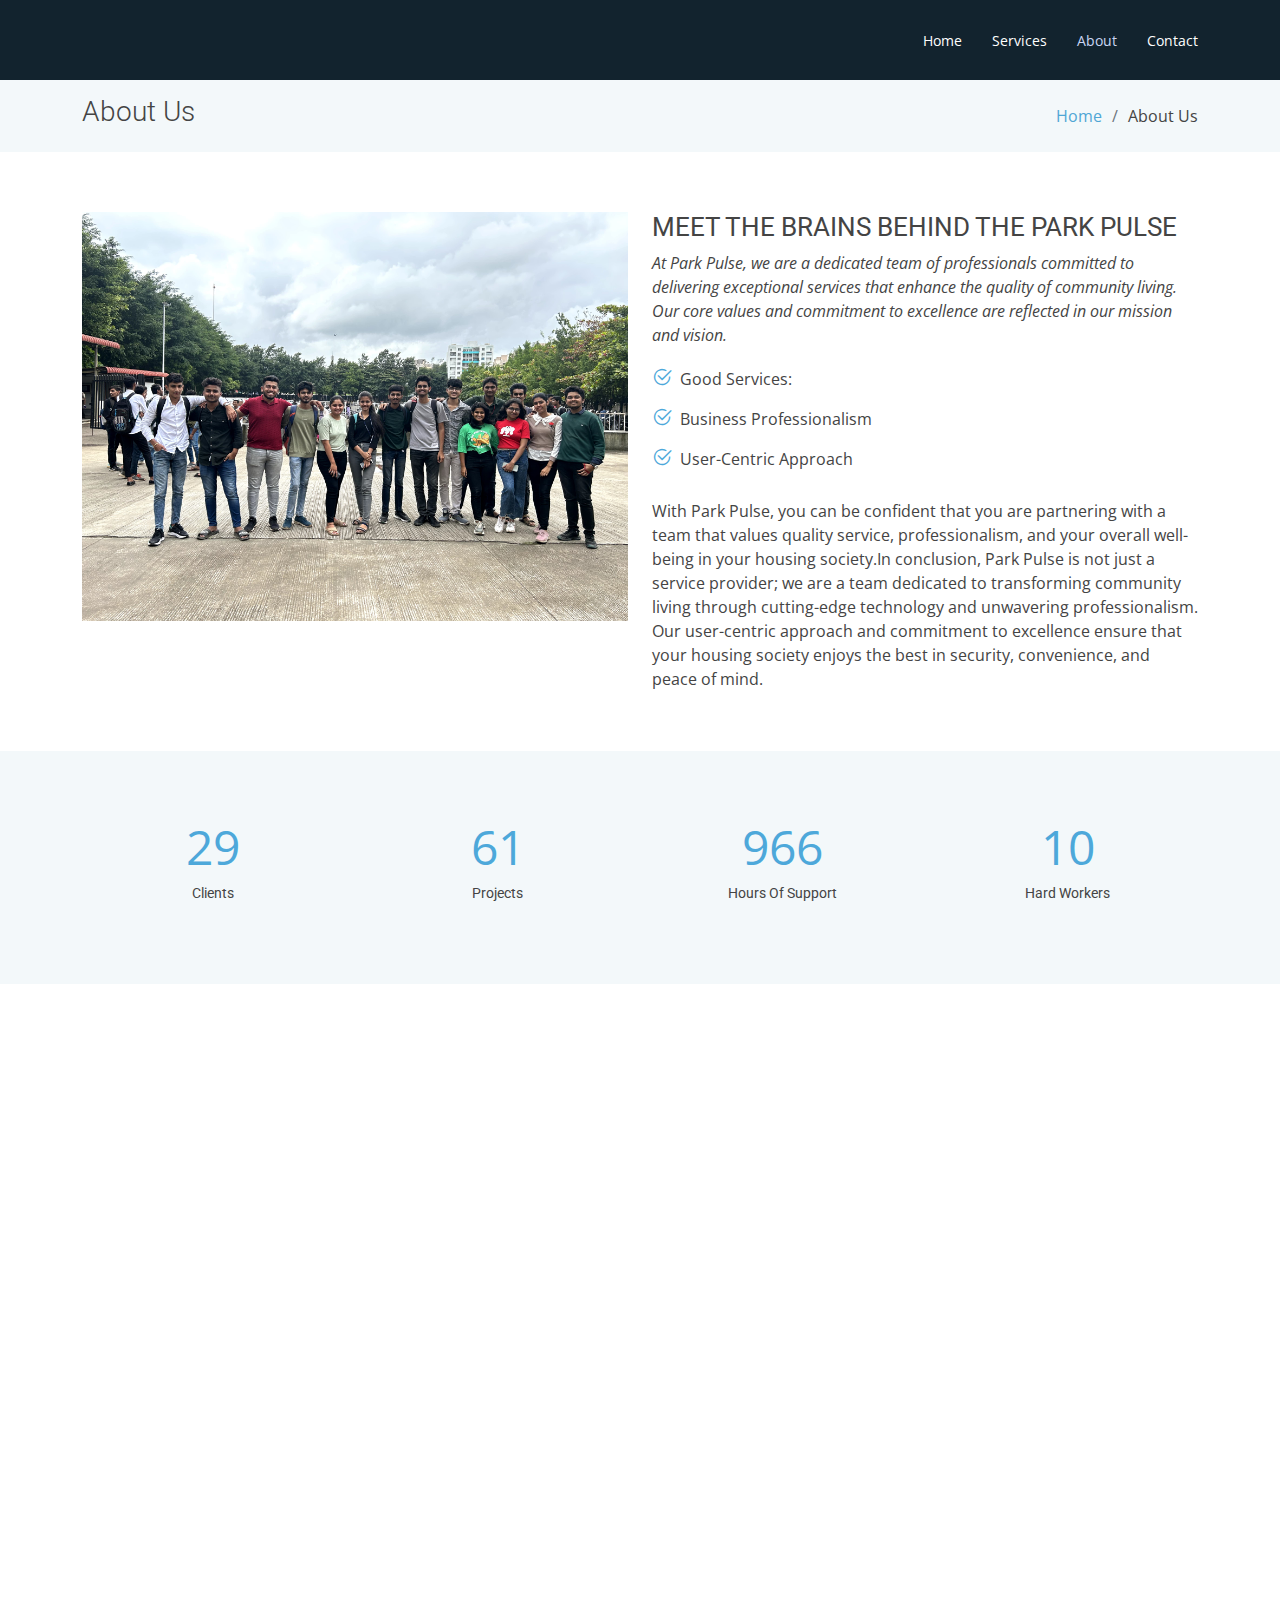
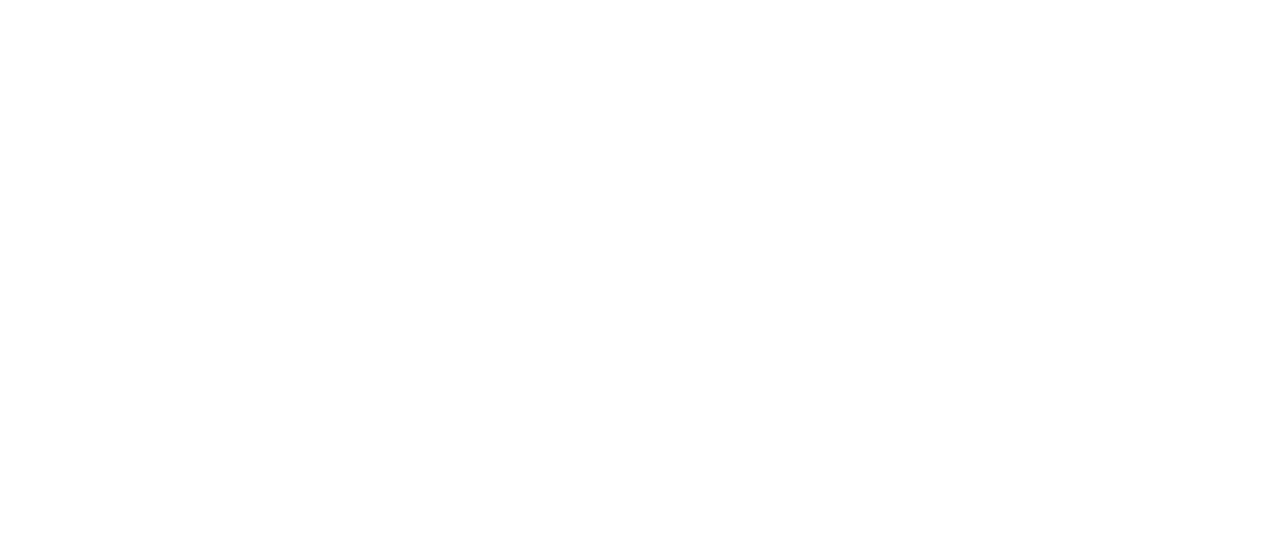
==== commit 67d320be: "changes123" ====
--- a/about.html
+++ b/about.html
@@ -5,7 +5,7 @@
   <meta charset="utf-8">
   <meta content="width=device-width, initial-scale=1.0" name="viewport">
 
-  <title>About - Moderna Bootstrap Template</title>
+  <title>About - Park Pulse</title>
   <meta content="" name="description">
   <meta content="" name="keywords">
 
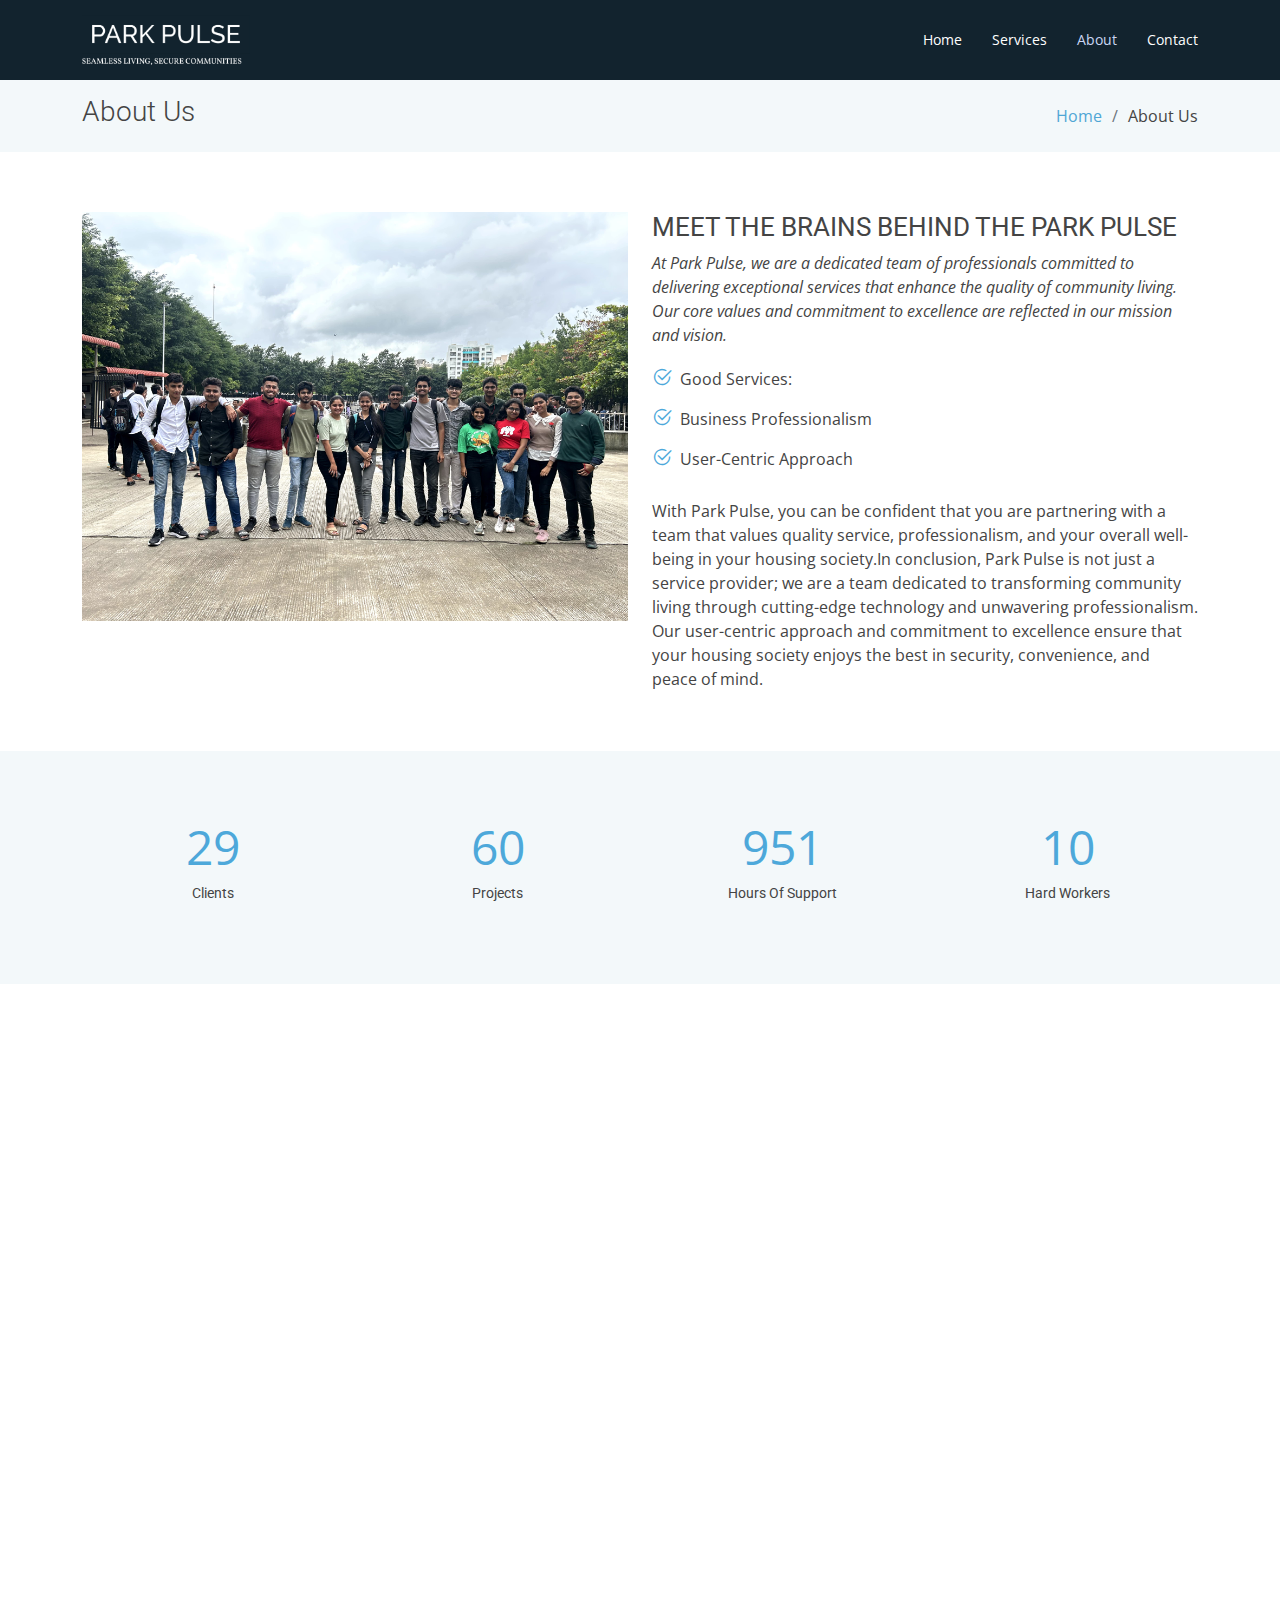
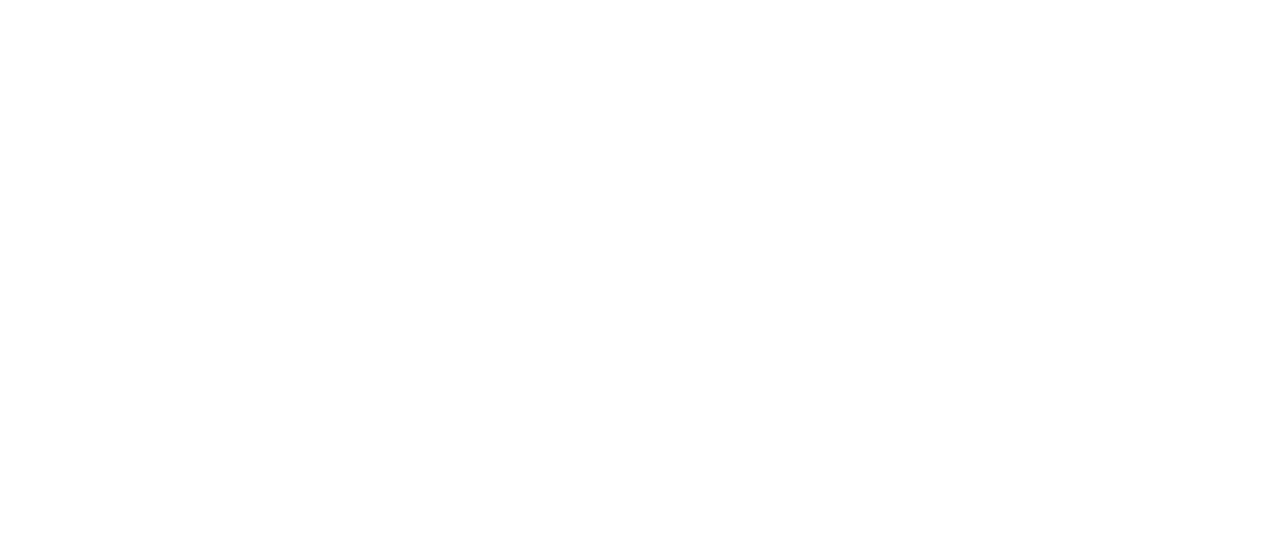
==== commit e30de33a: "dont" ====
--- a/about.html
+++ b/about.html
@@ -46,7 +46,7 @@
       <div class="logo">
         <!-- <h1 class="text-light" style="font-family: Geneva;"><a href="index.html"><span>PARK PULSE</span></a></h1> -->
         <!-- Uncomment below if you prefer to use an image logo -->
-        <a href="index.html"><img src="assets/img/logo.png" alt="" class="img-fluid"></a>
+        <a href="index.html"><img src="assets/img/park-pulse-high-resolution-logo-transparent (2).png" alt="" class="img-fluid"></a>
       </div>
 
       <nav id="navbar" class="navbar">
